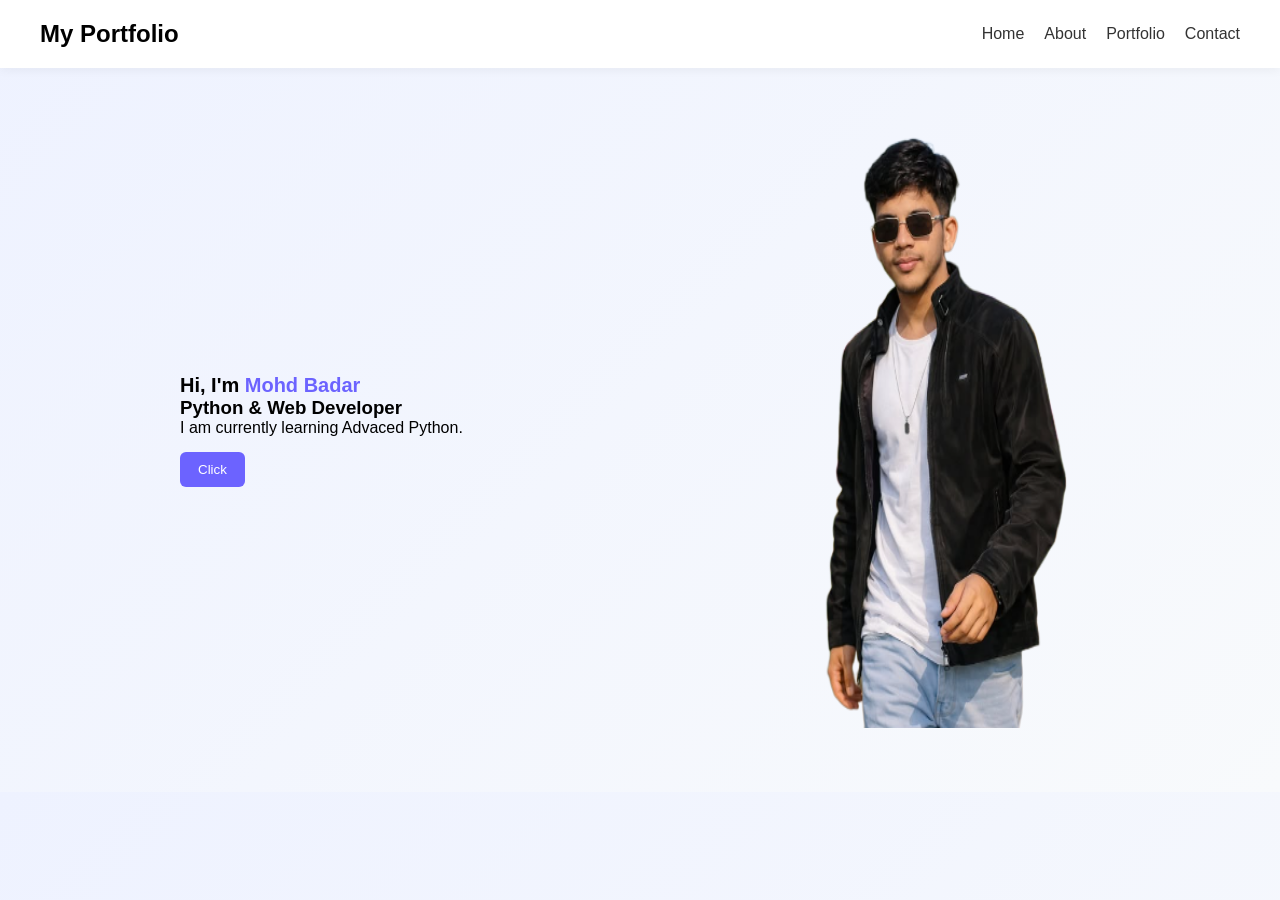
==== index.html @ 5da5a373 "Update index.html" ====
<!DOCTYPE html>
<html lang="en">
<head>
  <meta charset="UTF-8">
  <meta name="viewport" content="width=device-width, initial-scale=1.0">
  <title>My Portfolio</title>

  <style>
    *{
      margin:0;
      padding:0;
      box-sizing:border-box;
      font-family: 'Segoe UI', sans-serif;
    }

    body{
      background:linear-gradient(135deg,#eef2ff,#f8fafc);
    }

    header{
      display:flex;
      justify-content:space-between;
      align-items:center;
      padding:20px 40px;
      background:white;
      position:sticky;
      top:0;
      z-index:1000;
      box-shadow:0 2px 10px rgba(0,0,0,0.05);
    }

    nav{
      display:flex;
      gap:20px;
    }

    nav a{
      text-decoration:none;
      color:#333;
    }

    .menu{
      display:none;
      font-size:26px;
      cursor:pointer;
      margin-left:auto;
    }

    .hero{
      display:flex;
      align-items:center;
      justify-content:space-between;
      padding:60px 40px;
      min-height:80vh;
      max-width:1000px;  
      margin:auto;
      gap:40px;  
    }

    .hero-text h1{
      font-size:20px;
    }

    .hero-text span{
      color:#6c63ff;
    }

    .buttons button{
      padding:10px 18px;
      border:none;
      border-radius:6px;
      cursor:pointer;
      background:#6c63ff;
      color:white;
      margin-top:15px;
    }

    .hero-img img{
      width:100%;
      max-width:300px;
      height:600px;
      border-radius:10px;
      margin-right:10px;
      margin-left: -20px;
    }

    /* POPUP */
    .popup{
      position:fixed;
      top:0;
      left:0;
      width:100%;
      height:100%;
      background:rgba(0,0,0,0.5);
      display:flex;
      justify-content:center;
      align-items:center;
      visibility:hidden;
      opacity:0;
      transition:0.3s;
    }

    .popup.active{
      visibility:visible;
      opacity:1;
    }

    .popup-box{
      background:white;
      padding:30px;
      border-radius:10px;
      text-align:center;
      width:300px;
    }

    .popup-box h2{
      margin-bottom:10px;
    }

    .close-btn{
      margin-top:15px;
      padding:8px 15px;
      border:none;
      background:#6c63ff;
      color:white;
      border-radius:5px;
      cursor:pointer;
    }

    @media (max-width:600px){
      header{flex-direction:row;}

      .menu{display:block;}

      nav{
        position:absolute;
        top:70px;
        left:0;
        width:100%;
        background:white;
        flex-direction:column;
        align-items:center;
        display:none;
      }

      nav.active{display:flex;}
    }
  </style>
</head>

<body>

<header>
  <h2>My Portfolio</h2>
  <div class="menu" onclick="toggleMenu()">☰</div>
  <nav id="nav">
    <a href="#">Home</a>
    <a href="#">About</a>
    <a href="#">Portfolio</a>
    <a href="#">Contact</a>
  </nav>
</header>

<section class="hero">
  <div class="hero-text">
    <h1>Hi, I'm <span>Mohd Badar</span></h1>
    <h3>Python & Web Developer</h3>
    <p>I am currently learning Advaced Python.</p>

    <div class="buttons">
      <button onclick="openPopup()">Click </button>
    </div>
  </div>

  <div class="hero-img">
    <img src="image.png">
  </div>
</section>

<!-- POPUP -->
<div class="popup" id="popup">
  <div class="popup-box">
    <h2>Thank You ❤️</h2>
    <p>Thanks for visiting my portfolio!</p>
    <button class="close-btn" onclick="closePopup()">Close</button>
  </div>
</div>

<script>
  function toggleMenu(){
    document.getElementById("nav").classList.toggle("active");
  }

  function openPopup(){
    document.getElementById("popup").classList.add("active");
  }

  function closePopup(){
    document.getElementById("popup").classList.remove("active");
  }
  
</script>

</body>
</html>
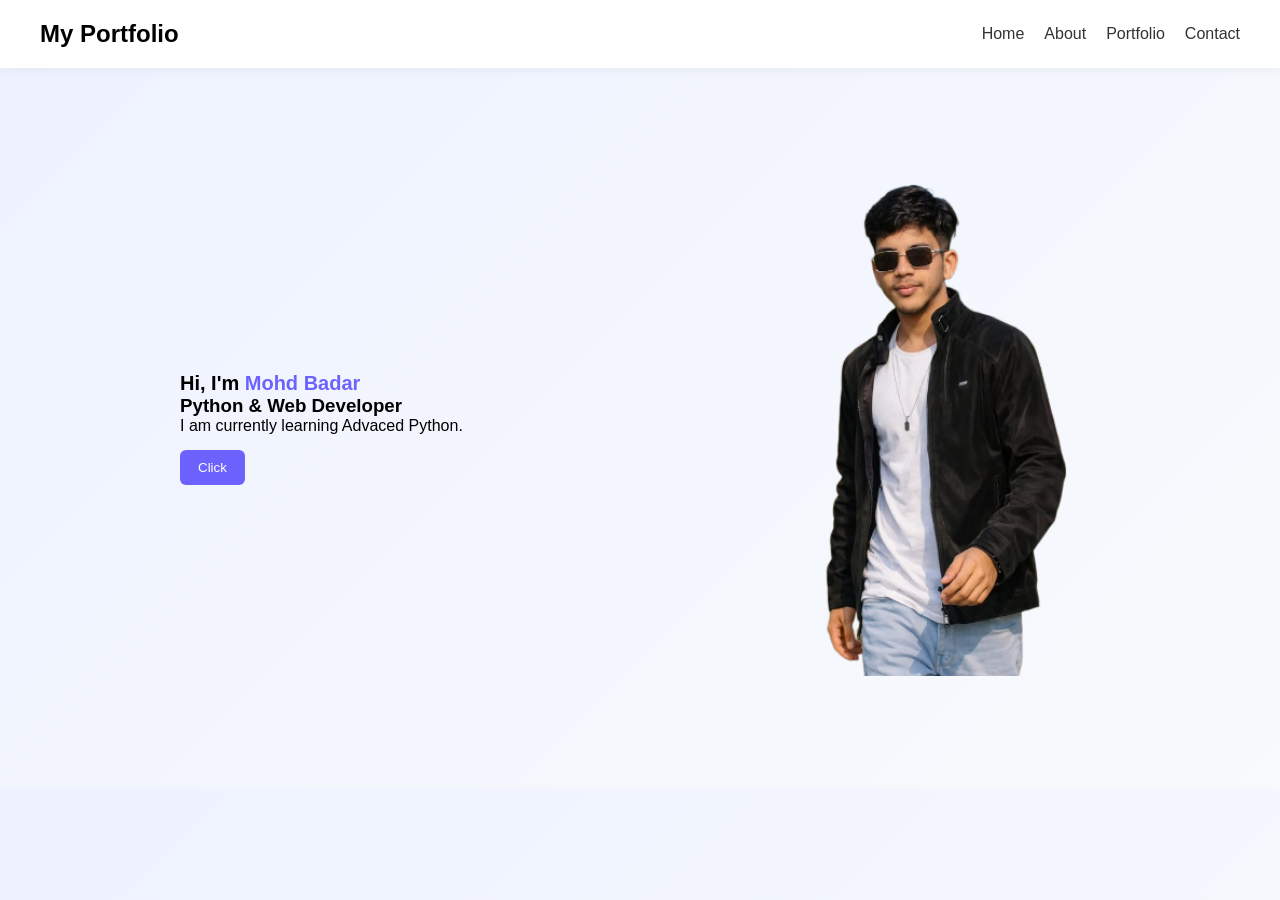
==== commit 68de5821: "Update index.html" ====
--- a/index.html
+++ b/index.html
@@ -78,7 +78,7 @@
     .hero-img img{
       width:100%;
       max-width:300px;
-      height:600px;
+      height:500px;
       border-radius:10px;
       margin-right:10px;
       margin-left: -20px;
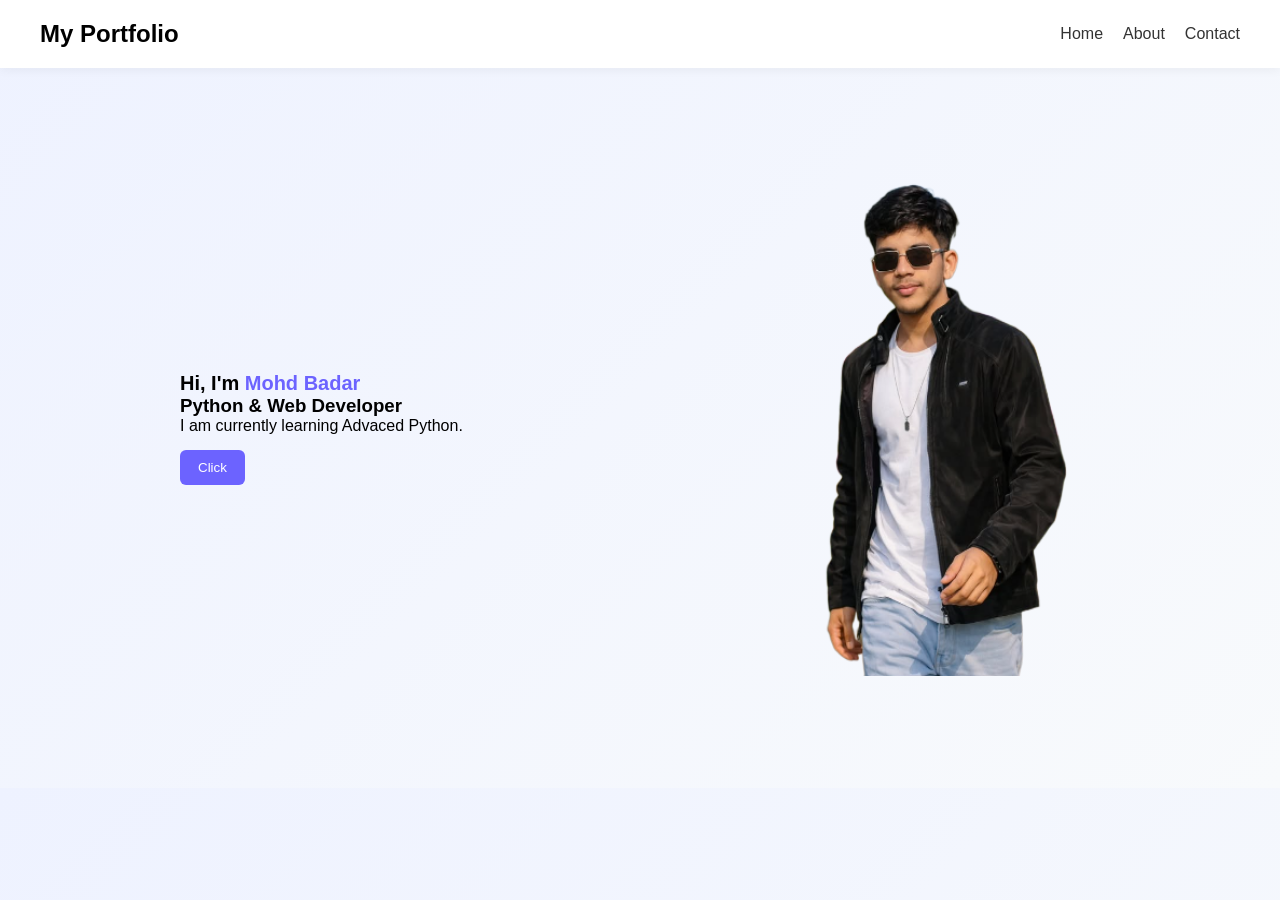
==== commit 9af7a1ac: "Update index.html" ====
--- a/index.html
+++ b/index.html
@@ -154,10 +154,9 @@
   <h2>My Portfolio</h2>
   <div class="menu" onclick="toggleMenu()">☰</div>
   <nav id="nav">
-    <a href="#">Home</a>
-    <a href="#">About</a>
-    <a href="#">Portfolio</a>
-    <a href="#">Contact</a>
+    <a href="index.html">Home</a>
+    <a href="about.html">About</a>
+    <a href="contact.html">Contact</a>
   </nav>
 </header>
 
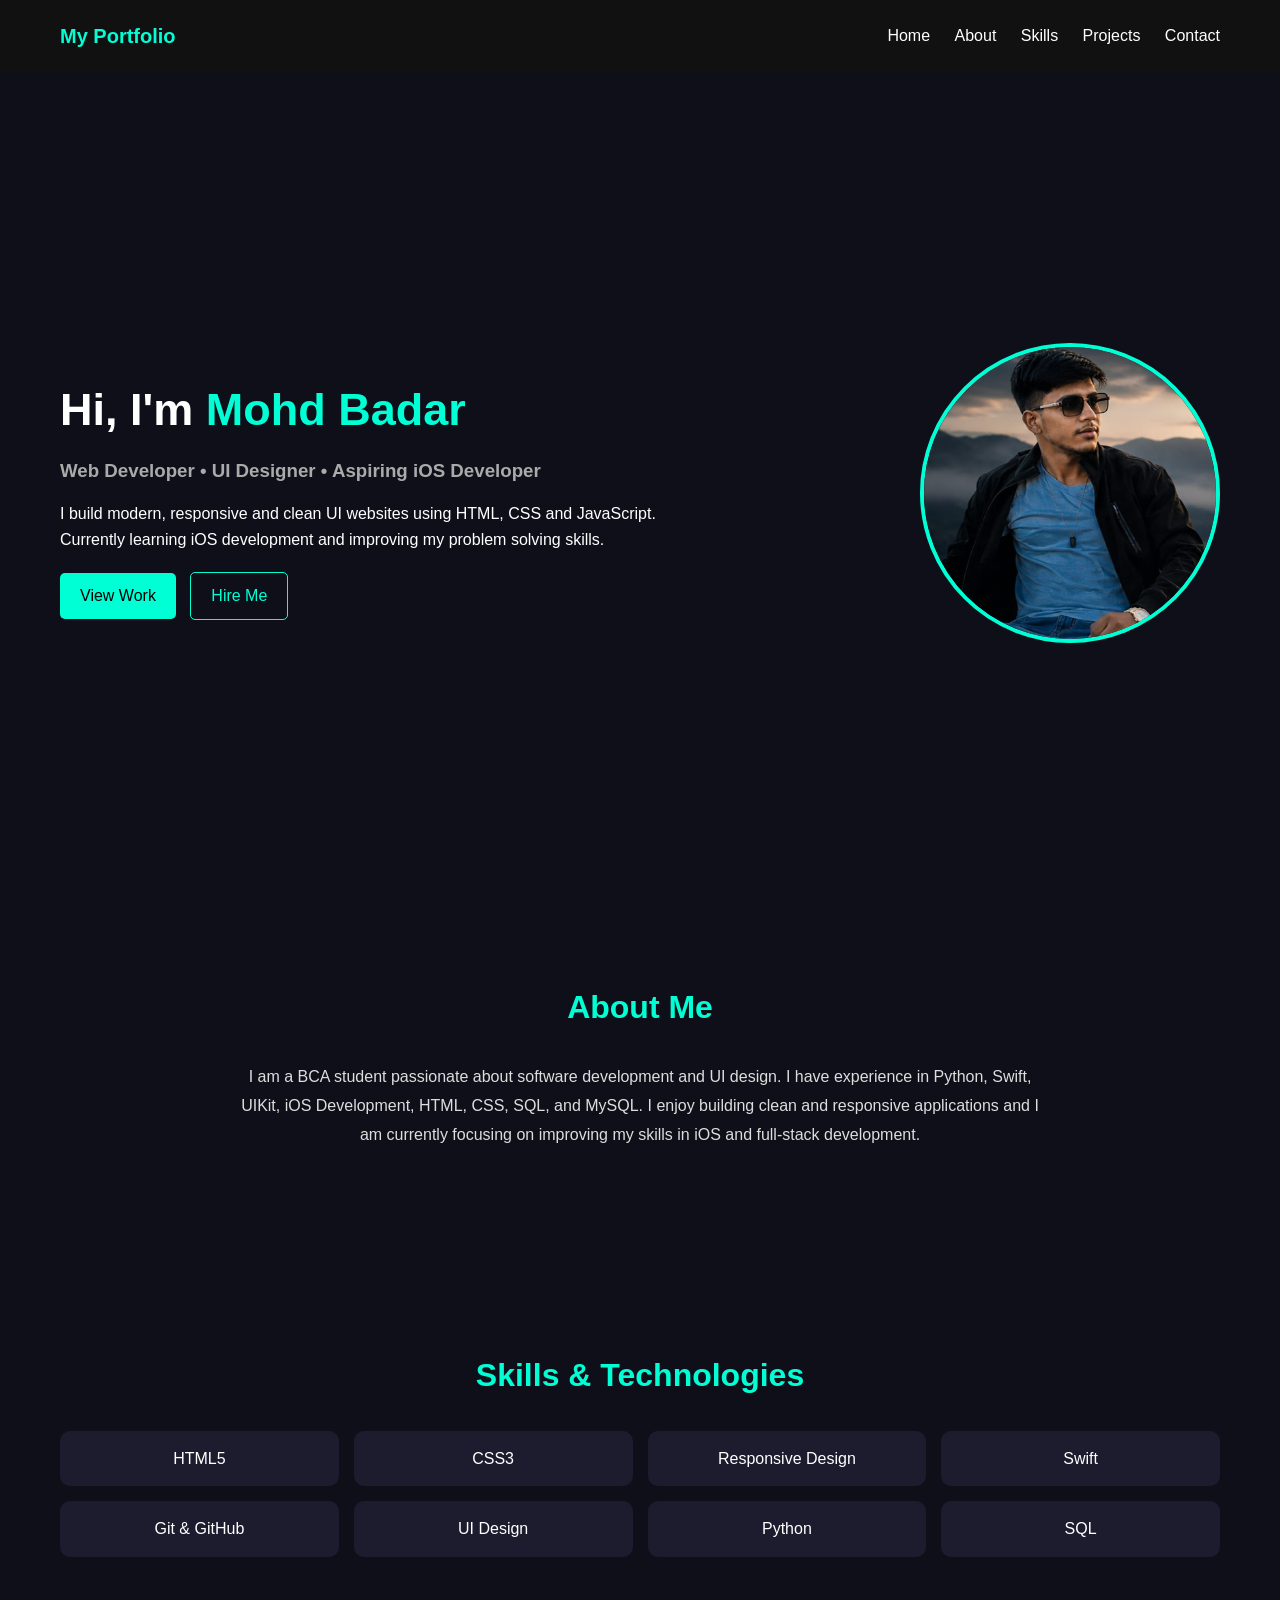
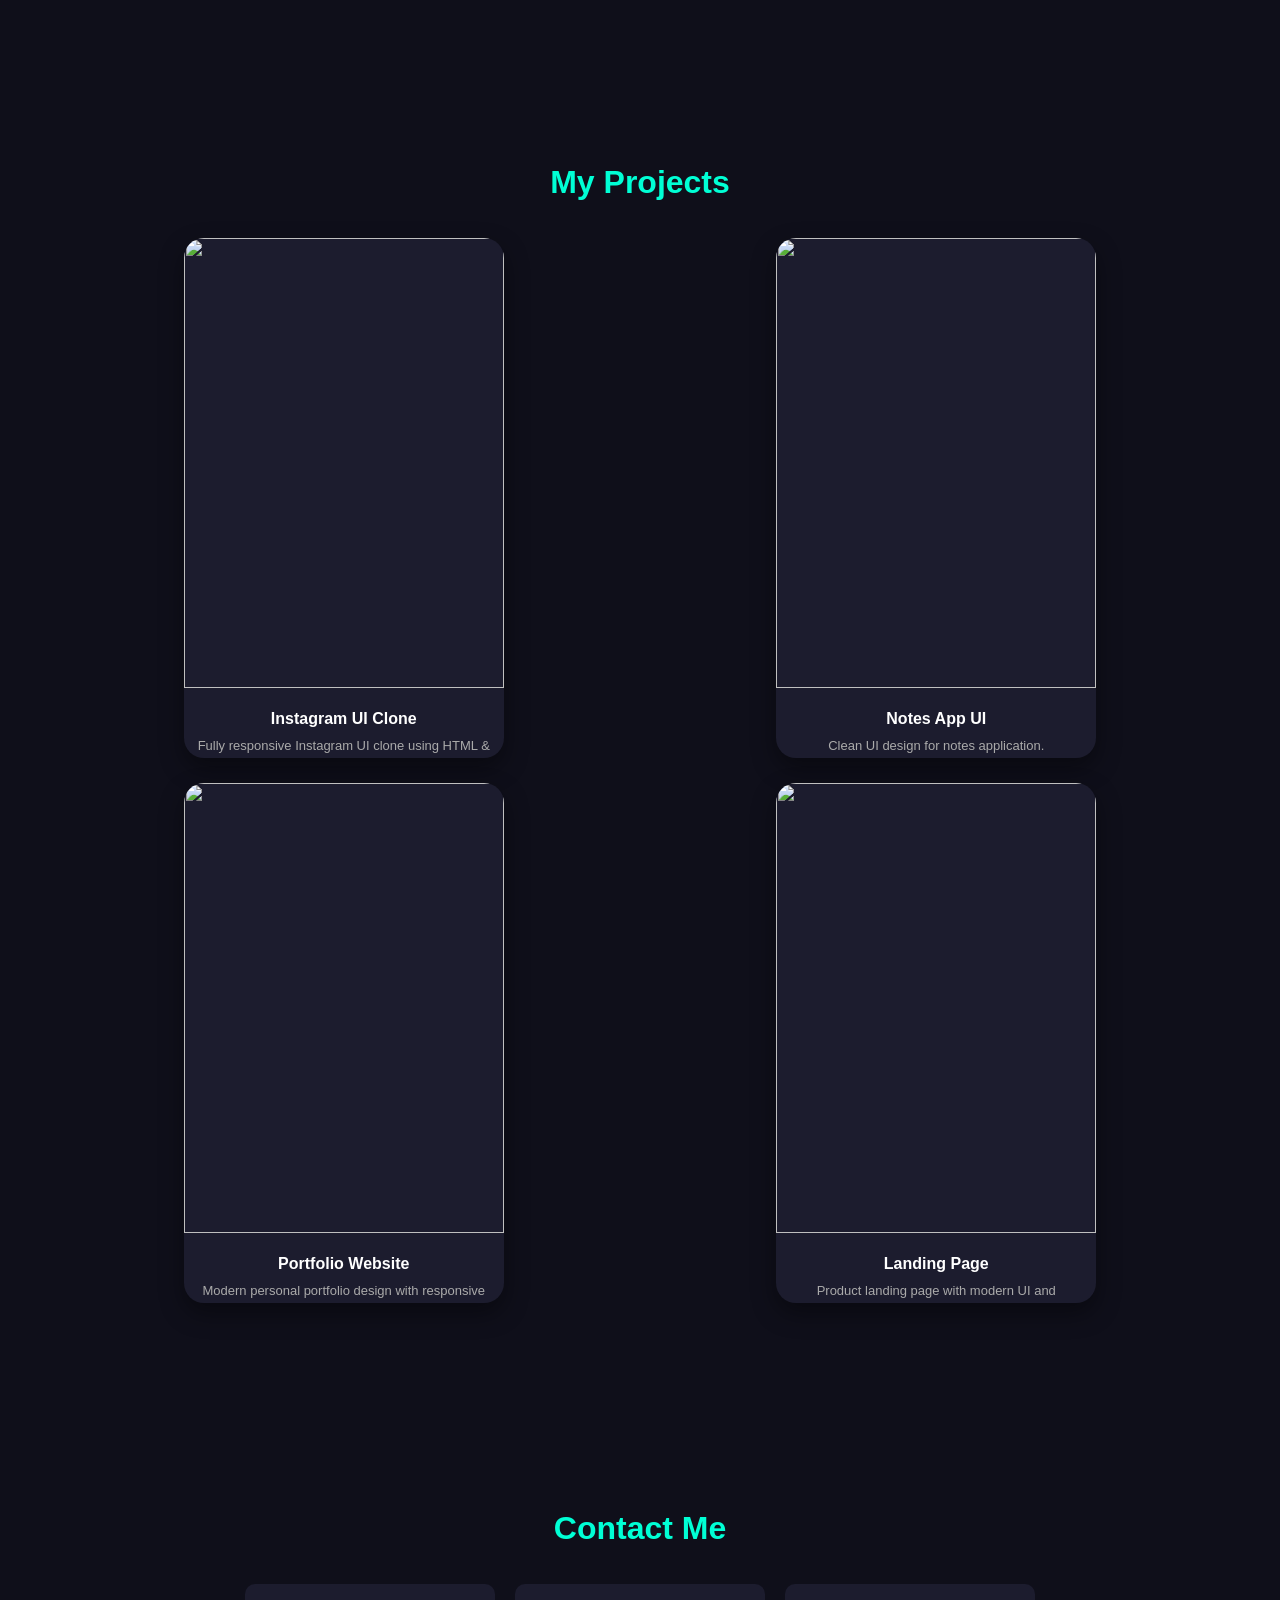
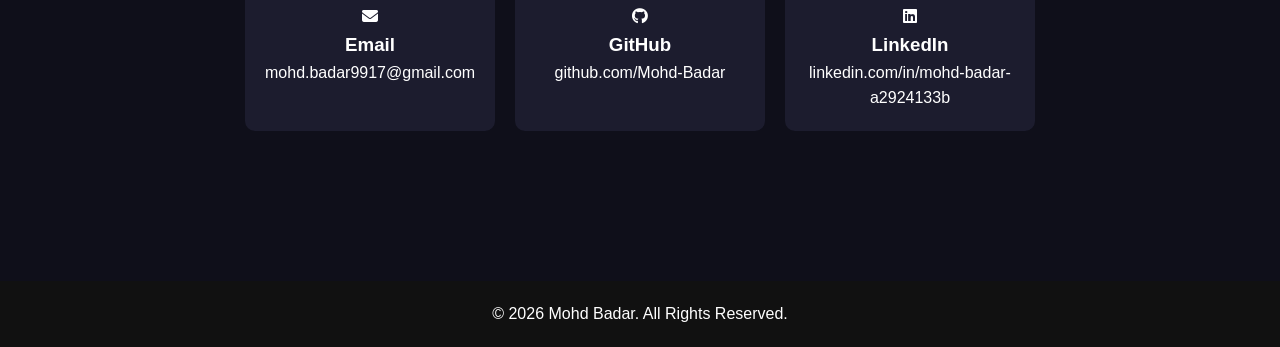
==== commit 236a50ea: "first commit" ====
--- a/index.html
+++ b/index.html
@@ -1,204 +1,151 @@
-<!DOCTYPE html>
-<html lang="en">
-<head>
-  <meta charset="UTF-8">
-  <meta name="viewport" content="width=device-width, initial-scale=1.0">
-  <title>My Portfolio</title>
-
-  <style>
-    *{
-      margin:0;
-      padding:0;
-      box-sizing:border-box;
-      font-family: 'Segoe UI', sans-serif;
-    }
-
-    body{
-      background:linear-gradient(135deg,#eef2ff,#f8fafc);
-    }
-
-    header{
-      display:flex;
-      justify-content:space-between;
-      align-items:center;
-      padding:20px 40px;
-      background:white;
-      position:sticky;
-      top:0;
-      z-index:1000;
-      box-shadow:0 2px 10px rgba(0,0,0,0.05);
-    }
-
-    nav{
-      display:flex;
-      gap:20px;
-    }
-
-    nav a{
-      text-decoration:none;
-      color:#333;
-    }
-
-    .menu{
-      display:none;
-      font-size:26px;
-      cursor:pointer;
-      margin-left:auto;
-    }
-
-    .hero{
-      display:flex;
-      align-items:center;
-      justify-content:space-between;
-      padding:60px 40px;
-      min-height:80vh;
-      max-width:1000px;  
-      margin:auto;
-      gap:40px;  
-    }
-
-    .hero-text h1{
-      font-size:20px;
-    }
-
-    .hero-text span{
-      color:#6c63ff;
-    }
-
-    .buttons button{
-      padding:10px 18px;
-      border:none;
-      border-radius:6px;
-      cursor:pointer;
-      background:#6c63ff;
-      color:white;
-      margin-top:15px;
-    }
-
-    .hero-img img{
-      width:100%;
-      max-width:300px;
-      height:500px;
-      border-radius:10px;
-      margin-right:10px;
-      margin-left: -20px;
-    }
-
-    /* POPUP */
-    .popup{
-      position:fixed;
-      top:0;
-      left:0;
-      width:100%;
-      height:100%;
-      background:rgba(0,0,0,0.5);
-      display:flex;
-      justify-content:center;
-      align-items:center;
-      visibility:hidden;
-      opacity:0;
-      transition:0.3s;
-    }
-
-    .popup.active{
-      visibility:visible;
-      opacity:1;
-    }
-
-    .popup-box{
-      background:white;
-      padding:30px;
-      border-radius:10px;
-      text-align:center;
-      width:300px;
-    }
-
-    .popup-box h2{
-      margin-bottom:10px;
-    }
-
-    .close-btn{
-      margin-top:15px;
-      padding:8px 15px;
-      border:none;
-      background:#6c63ff;
-      color:white;
-      border-radius:5px;
-      cursor:pointer;
-    }
-
-    @media (max-width:600px){
-      header{flex-direction:row;}
-
-      .menu{display:block;}
-
-      nav{
-        position:absolute;
-        top:70px;
-        left:0;
-        width:100%;
-        background:white;
-        flex-direction:column;
-        align-items:center;
-        display:none;
-      }
-
-      nav.active{display:flex;}
-    }
-  </style>
-</head>
-
-<body>
-
-<header>
-  <h2>My Portfolio</h2>
-  <div class="menu" onclick="toggleMenu()">☰</div>
-  <nav id="nav">
-    <a href="index.html">Home</a>
-    <a href="about.html">About</a>
-    <a href="contact.html">Contact</a>
-  </nav>
-</header>
-
-<section class="hero">
-  <div class="hero-text">
-    <h1>Hi, I'm <span>Mohd Badar</span></h1>
-    <h3>Python & Web Developer</h3>
-    <p>I am currently learning Advaced Python.</p>
-
-    <div class="buttons">
-      <button onclick="openPopup()">Click </button>
-    </div>
-  </div>
-
-  <div class="hero-img">
-    <img src="image.png">
-  </div>
-</section>
-
-<!-- POPUP -->
-<div class="popup" id="popup">
-  <div class="popup-box">
-    <h2>Thank You ❤️</h2>
-    <p>Thanks for visiting my portfolio!</p>
-    <button class="close-btn" onclick="closePopup()">Close</button>
-  </div>
-</div>
-
-<script>
-  function toggleMenu(){
-    document.getElementById("nav").classList.toggle("active");
-  }
-
-  function openPopup(){
-    document.getElementById("popup").classList.add("active");
-  }
-
-  function closePopup(){
-    document.getElementById("popup").classList.remove("active");
-  }
-  
-</script>
-
-</body>
-</html>
+<!DOCTYPE html>
+<html lang="en">
+<head>
+<meta charset="UTF-8">
+<meta name="viewport" content="width=device-width, initial-scale=1.0">
+<title>Mohd Badar | Portfolio</title>
+<link rel="stylesheet" href="style.css">
+
+<!-- Icons -->
+<link rel="stylesheet" href="https://cdnjs.cloudflare.com/ajax/libs/font-awesome/6.5.0/css/all.min.css">
+
+</head>
+<body>
+
+<!-- ================= NAVBAR ================= -->
+<header>
+    <div class="logo">My Portfolio</div>
+
+    <nav id="nav">
+        <a href="#home">Home</a>
+        <a href="#about">About</a>
+        <a href="#skills">Skills</a>
+        <a href="#projects">Projects</a>
+        <a href="#contact">Contact</a>
+    </nav>
+
+    <div class="menu" onclick="toggleMenu()">☰</div>
+</header>
+
+<!-- ================= HERO ================= -->
+<section id="home" class="hero">
+    <div class="hero-left">
+
+        <h1>Hi, I'm <span>Mohd Badar</span></h1>
+        <h3>Web Developer • UI Designer • Aspiring iOS Developer</h3>
+
+        <p>
+            I build modern, responsive and clean UI websites using HTML, CSS and JavaScript.
+            Currently learning iOS development and improving my problem solving skills.
+        </p>
+
+        <div class="hero-buttons">
+            <a href="#projects" class="btn">View Work</a>
+            <a href="#contact" class="btn outline">Hire Me</a>
+        </div>
+
+    </div>
+
+    <div class="hero-right">
+        <img src="profile.jpg" alt="Profile">
+    </div>
+</section>
+
+<!-- ================= ABOUT ================= -->
+<section id="about" class="section">
+    <h2>About Me</h2>
+
+    <div class="about-box">
+        <p>
+           I am a BCA student passionate about software development and UI design.
+           I have experience in Python, Swift, UIKit, iOS Development, HTML, CSS, SQL, and MySQL.
+           I enjoy building clean and responsive applications and
+           I am currently focusing on improving my skills in iOS and full-stack development.
+        </p>
+    </div>
+</section>
+
+<!-- ================= SKILLS ================= -->
+<section id="skills" class="section">
+    <h2>Skills & Technologies</h2>
+
+    <div class="skills-grid">
+        <div class="skill-card">HTML5</div>
+        <div class="skill-card">CSS3</div>
+        <div class="skill-card">Responsive Design</div>
+        <div class="skill-card">Swift</div>
+        <div class="skill-card">Git & GitHub</div>
+        <div class="skill-card">UI Design</div>
+        <div class="skill-card">Python</div>
+        <div class="skill-card">SQL</div>
+    </div>
+</section>
+
+<!-- ================= PROJECTS ================= -->
+<section id="projects" class="section">
+    <h2>My Projects</h2>
+
+    <div class="project-grid">
+
+        <div class="project-card">
+            <img src="images/project1.png">
+            <h3>Instagram UI Clone</h3>
+            <p>Fully responsive Instagram UI clone using HTML & CSS.</p>
+        </div>
+
+        <div class="project-card">
+            <img src="images/project2.png">
+            <h3>Notes App UI</h3>
+            <p>Clean UI design for notes application.</p>
+        </div>
+
+        <div class="project-card">
+            <img src="images/project3.png">
+            <h3>Portfolio Website</h3>
+            <p>Modern personal portfolio design with responsive layout.</p>
+        </div>
+
+        <div class="project-card">
+            <img src="images/project4.png">
+            <h3>Landing Page</h3>
+            <p>Product landing page with modern UI and animations.</p>
+        </div>
+
+    </div>
+</section>
+
+<!-- ================= CONTACT ================= -->
+<section id="contact" class="section">
+    <h2>Contact Me</h2>
+
+    <div class="contact-container">
+
+<a class="contact-box" href="mailto:mohd.badar9917@gmail.com">
+    <i class="fas fa-envelope"></i>
+    <h3>Email</h3>
+    <p>mohd.badar9917@gmail.com</p>
+</a>
+
+<a class="contact-box" href="https://github.com/Mohd-Badar" target="_blank">
+    <i class="fab fa-github"></i>
+    <h3>GitHub</h3>
+    <p>github.com/Mohd-Badar</p>
+</a>
+
+<a class="contact-box" href="https://linkedin.com/in/Mohd.Badar" target="_blank">
+    <i class="fab fa-linkedin"></i>
+    <h3>LinkedIn</h3>
+    <p>linkedin.com/in/mohd-badar-a2924133b</p>
+</a>
+
+    </div>
+</section>
+
+<!-- ================= FOOTER ================= -->
+<footer>
+    <p>© 2026 Mohd Badar. All Rights Reserved.</p>
+</footer>
+
+<script src="script.js"></script>
+</body>
+</html>
--- a/style.css
+++ b/style.css
@@ -0,0 +1,284 @@
+*{
+    margin:0;
+    padding:0;
+    box-sizing:border-box;
+    font-family:'Segoe UI', sans-serif;
+}
+
+body{
+    background:#0f0f1a;
+    color:white;
+    scroll-behavior:smooth;
+    line-height:1.6;
+}
+
+/* ===== NAVBAR ===== */
+header{
+    display:flex;
+    justify-content:space-between;
+    align-items:center;
+    padding:20px 60px;
+    background:#111;
+    position:sticky;
+    top:0;
+    z-index:999;
+}
+
+.logo{
+    color:#00ffd5;
+    font-weight:bold;
+    font-size:20px;
+}
+
+nav a{
+    color:white;
+    margin-left:20px;
+    text-decoration:none;
+    transition:0.3s;
+}
+
+nav a:hover{
+    color:#00ffd5;
+}
+
+.menu{
+    display:none;
+    font-size:26px;
+    cursor:pointer;
+}
+
+/* ===== HERO ===== */
+.hero{
+    display:flex;
+    justify-content:space-between;
+    align-items:center;
+    padding:120px 60px 80px;
+    min-height:90vh;
+    gap:40px;
+}
+
+.hero-left{
+    max-width:600px;
+}
+
+.hero h1{
+    font-size:45px;
+}
+
+.hero h1 span{
+    color:#00ffd5;
+}
+
+.hero h3{
+    margin:10px 0;
+    color:#aaa;
+}
+
+.hero p{
+    margin:15px 0;
+}
+
+/* buttons */
+.hero-buttons{
+    margin-top:20px;
+}
+
+.btn{
+    padding:10px 20px;
+    background:#00ffd5;
+    color:black;
+    text-decoration:none;
+    margin-right:10px;
+    border-radius:5px;
+    display:inline-block;
+}
+
+.btn.outline{
+    background:transparent;
+    border:1px solid #00ffd5;
+    color:#00ffd5;
+}
+
+/* profile image */
+.hero-right img{
+    width:300px;
+    height:300px;
+    border-radius:50%;
+    object-fit:cover;
+    border:4px solid #00ffd5;
+}
+
+/* ===== SOCIALS ===== */
+.socials{
+    margin-top:20px;
+    display:flex;
+    gap:15px;
+}
+
+.socials a{
+    color:white;
+    font-size:20px;
+    transition:0.3s;
+}
+
+.socials a:hover{
+    color:#00ffd5;
+}
+
+/* ===== SECTIONS ===== */
+.section{
+    padding:100px 60px;
+    text-align:center;
+    scroll-margin-top:100px;
+}
+
+.section h2{
+    font-size:32px;
+    margin-bottom:30px;
+    color:#00ffd5;
+}
+
+/* ===== ABOUT ===== */
+.about-box{
+    max-width:800px;
+    margin:auto;
+    line-height:1.8;
+    font-size:16px;
+    color:#ddd;
+}
+
+/* ===== SKILLS ===== */
+.skills-grid{
+    display:grid;
+    grid-template-columns:repeat(4,1fr);
+    gap:15px;
+}
+
+.skill-card{
+    background:#1c1c2e;
+    padding:15px;
+    border-radius:10px;
+    transition:0.3s;
+}
+
+.skill-card:hover{
+    transform:scale(1.05);
+}
+
+/* ===== PROJECTS ===== */
+
+.project-grid{
+    display:grid;
+    grid-template-columns:repeat(2, 1fr);
+    gap:25px;
+    justify-items:center;
+}
+
+/* iPhone style card */
+.project-card{
+    width:100%;
+    height: 520px;
+    max-width:320px;
+    background:#1c1c2e;
+    border-radius:20px;
+    overflow:hidden;
+    box-shadow:0 10px 25px rgba(0,0,0,0.4);
+    transition:0.3s;
+}
+
+.project-card:hover{
+    transform:translateY(-6px);
+}
+
+/* 9:16 image */
+.project-card img{
+    width:100%;
+    height:50vh; 
+    aspect-ratio:9/16;
+    object-fit:cover;
+}
+
+/* text */
+.project-card h3{
+    padding:10px 12px 0;
+    font-size:16px;
+}
+
+.project-card p{
+    padding:5px 12px 15px;
+    font-size:13px;
+    color:#aaa;
+}
+
+/* ===== CONTACT ===== */
+.contact-container{
+    display:flex;
+    justify-content:center;
+    gap:20px;
+    flex-wrap:wrap;
+}
+
+.contact-box{
+    background:#1c1c2e;
+    padding:20px;
+    width:250px;
+    border-radius:10px;
+    text-decoration:none;
+    color:white; 
+}
+
+/* ===== FOOTER ===== */
+footer{
+    text-align:center;
+    padding:20px;
+    background:#111;
+    margin-top:50px;
+}
+
+/* ===== RESPONSIVE ===== */
+@media (max-width: 900px){
+
+    header{
+        padding:20px 30px;
+    }
+
+    .hero{
+        flex-direction:column;
+        text-align:center;
+        padding:100px 20px 60px;
+    }
+
+    .hero-right img{
+        width:220px;
+        height:220px;
+    }
+
+    .skills-grid{
+        grid-template-columns:repeat(2,1fr);
+    }
+
+    /* mobile = 1 column */
+    .project-grid{
+        grid-template-columns:1fr;
+    }
+
+    nav{
+        display:none;
+        position:absolute;
+        top:70px;
+        right:0;
+        background:#111;
+        flex-direction:column;
+        width:200px;
+        padding:20px;
+    }
+
+    nav a{
+        display:block;
+        margin:10px 0;
+    }
+
+    .menu{
+        display:block;
+    }
+}
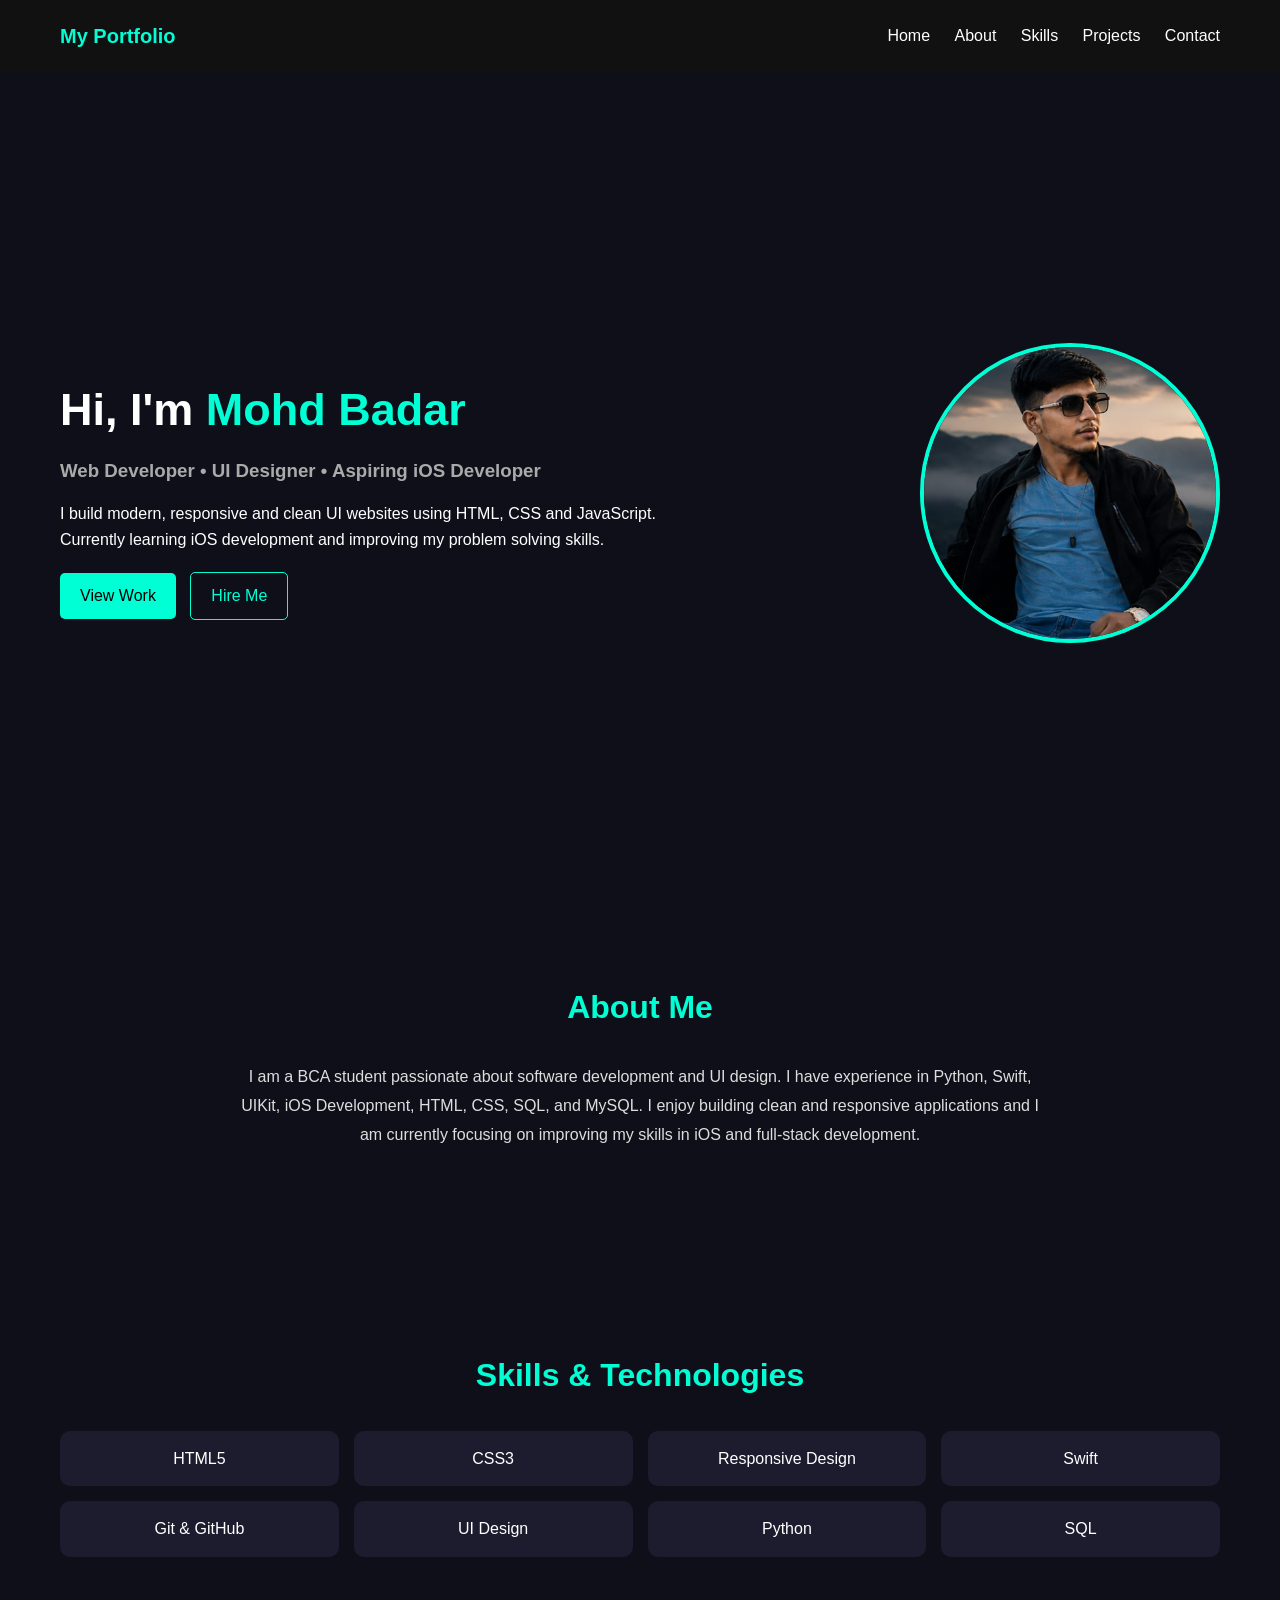
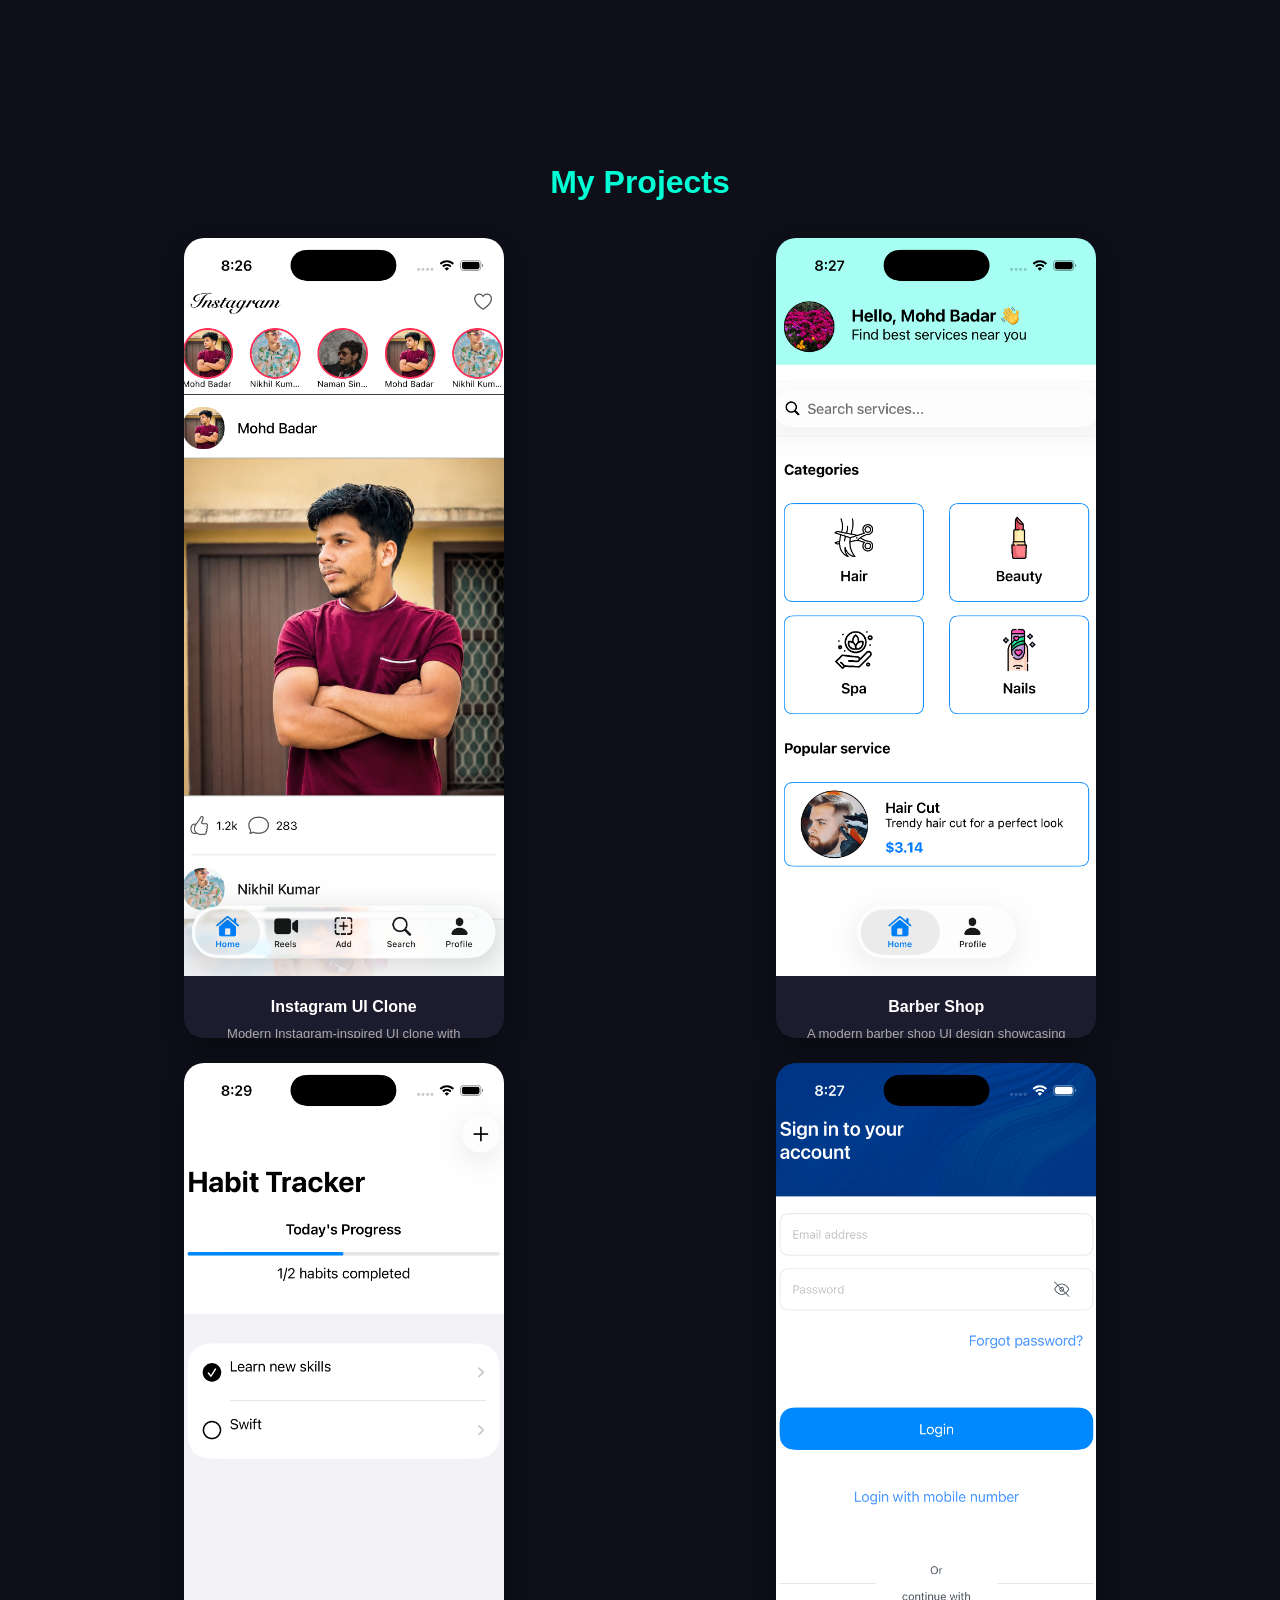
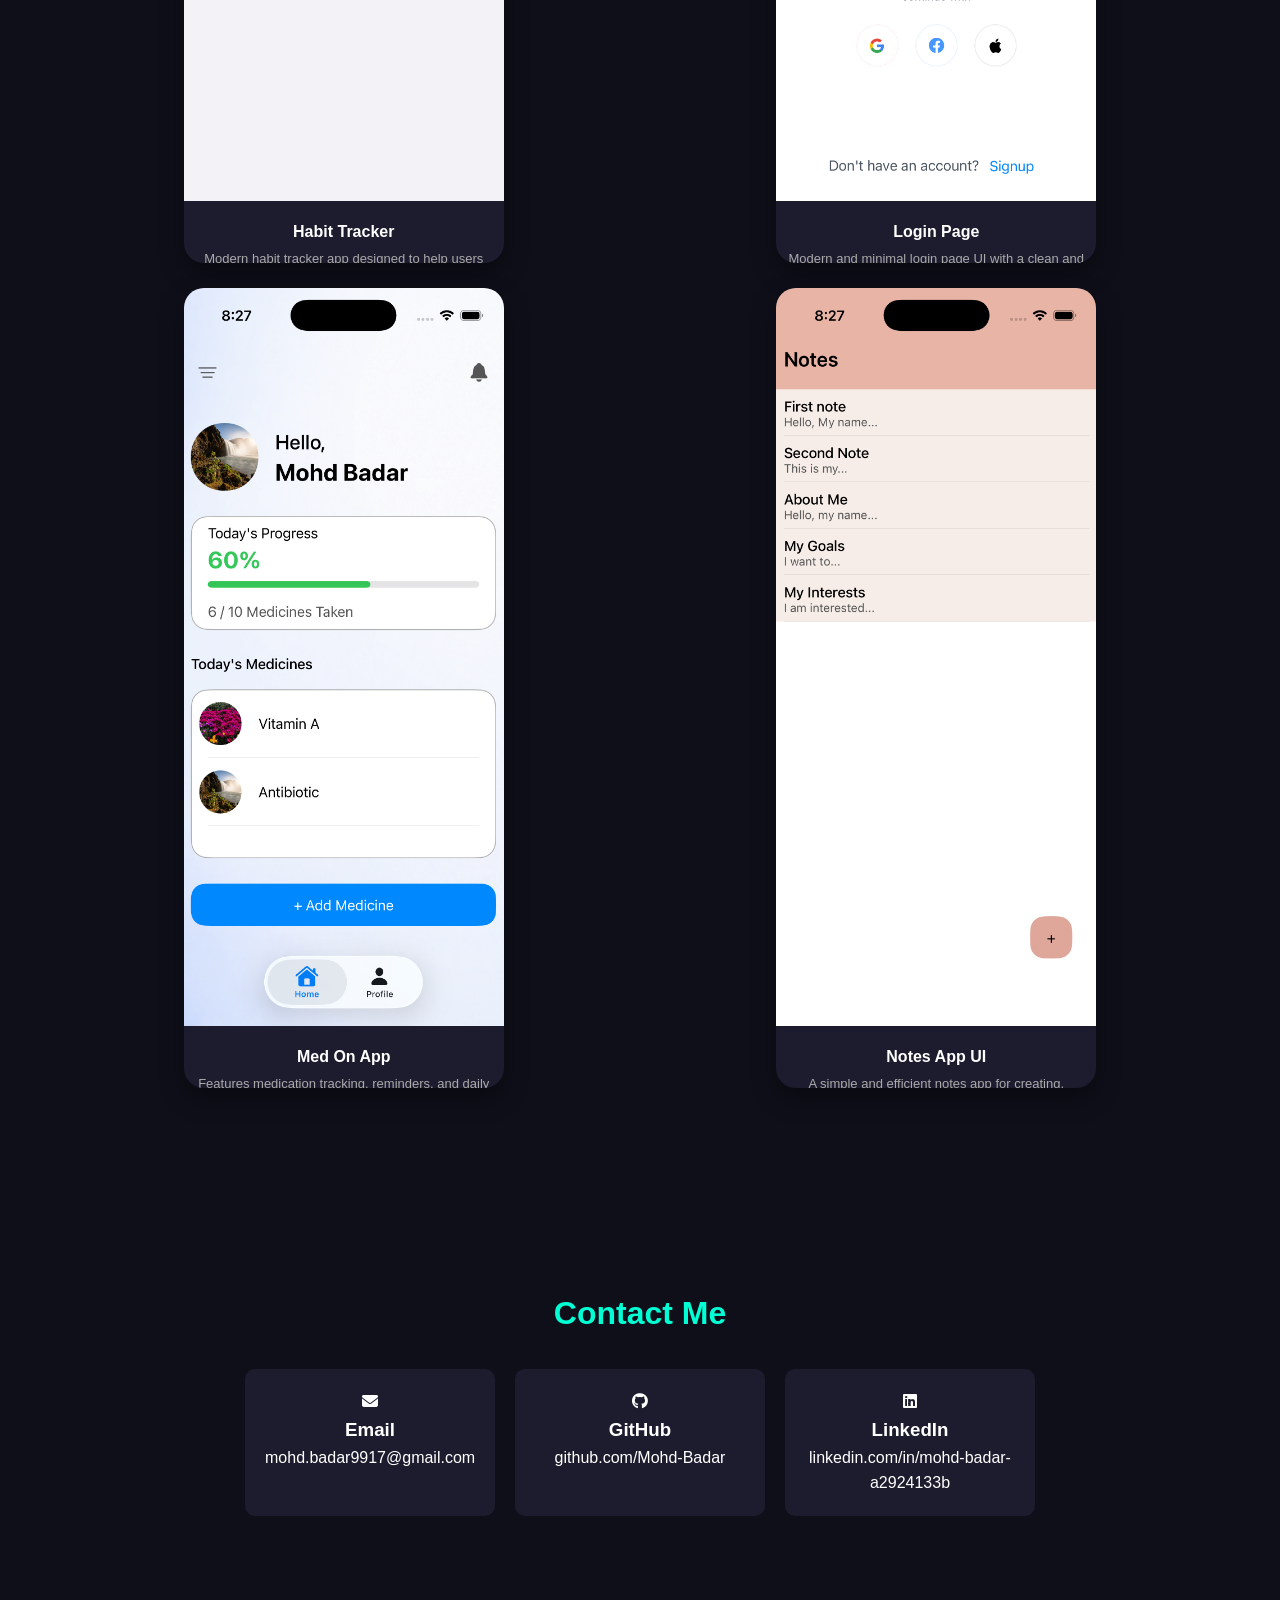
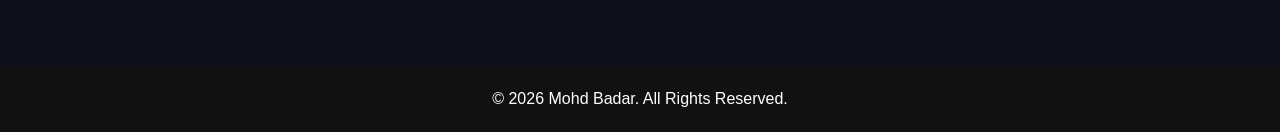
==== commit eb96c1f0: "update" ====
--- a/index.html
+++ b/index.html
@@ -88,27 +88,39 @@
     <div class="project-grid">
 
         <div class="project-card">
-            <img src="images/project1.png">
+            <img src="instaClone.png">
             <h3>Instagram UI Clone</h3>
-            <p>Fully responsive Instagram UI clone using HTML & CSS.</p>
+            <p>Modern Instagram-inspired UI clone with responsive design and clean layout.</p>
         </div>
 
         <div class="project-card">
-            <img src="images/project2.png">
-            <h3>Notes App UI</h3>
-            <p>Clean UI design for notes application.</p>
+            <img src="barberShop.png">
+            <h3>Barber Shop</h3>
+            <p>A modern barber shop UI design showcasing services like haircuts, spa, and grooming.</p>
         </div>
 
         <div class="project-card">
-            <img src="images/project3.png">
-            <h3>Portfolio Website</h3>
-            <p>Modern personal portfolio design with responsive layout.</p>
+            <img src="habitTracker.png">
+            <h3>Habit Tracker</h3>
+            <p>Modern habit tracker app designed to help users build positive routines.</p>
         </div>
 
         <div class="project-card">
-            <img src="images/project4.png">
-            <h3>Landing Page</h3>
-            <p>Product landing page with modern UI and animations.</p>
+            <img src="loginPage.png">
+            <h3>Login Page</h3>
+            <p>Modern and minimal login page UI with a clean and elegant design.</p>
+        </div>
+
+         <div class="project-card">
+            <img src="medOnApp.png">
+            <h3>Med On App</h3>
+            <p>Features medication tracking, reminders, and daily health monitoring.</p>
+        </div>
+
+         <div class="project-card">
+            <img src="notesApp.png">
+            <h3>Notes App UI</h3>
+            <p>A simple and efficient notes app for creating, editing, and managing notes.</p>
         </div>
 
     </div>
--- a/style.css
+++ b/style.css
@@ -177,7 +177,7 @@
 /* iPhone style card */
 .project-card{
     width:100%;
-    height: 520px;
+    height: 800px;
     max-width:320px;
     background:#1c1c2e;
     border-radius:20px;
@@ -193,7 +193,7 @@
 /* 9:16 image */
 .project-card img{
     width:100%;
-    height:50vh; 
+    height:82vh; 
     aspect-ratio:9/16;
     object-fit:cover;
 }
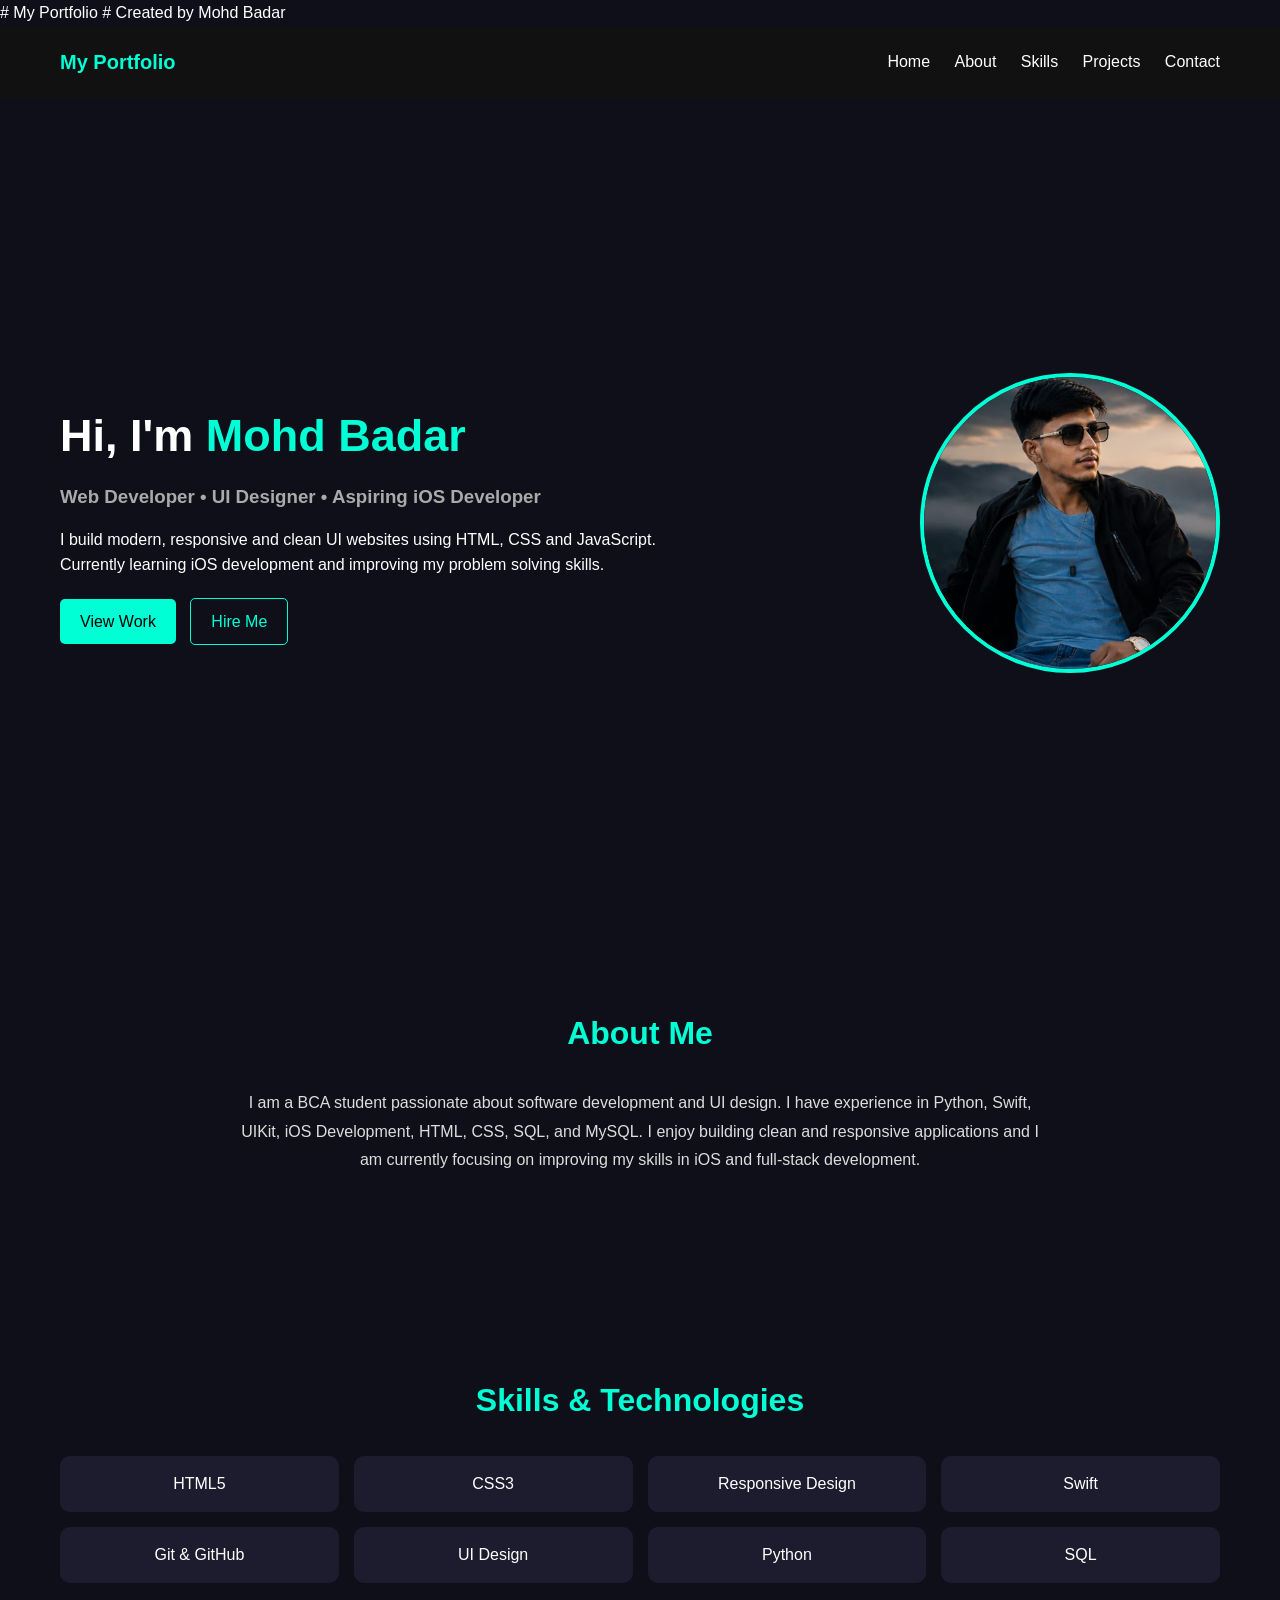
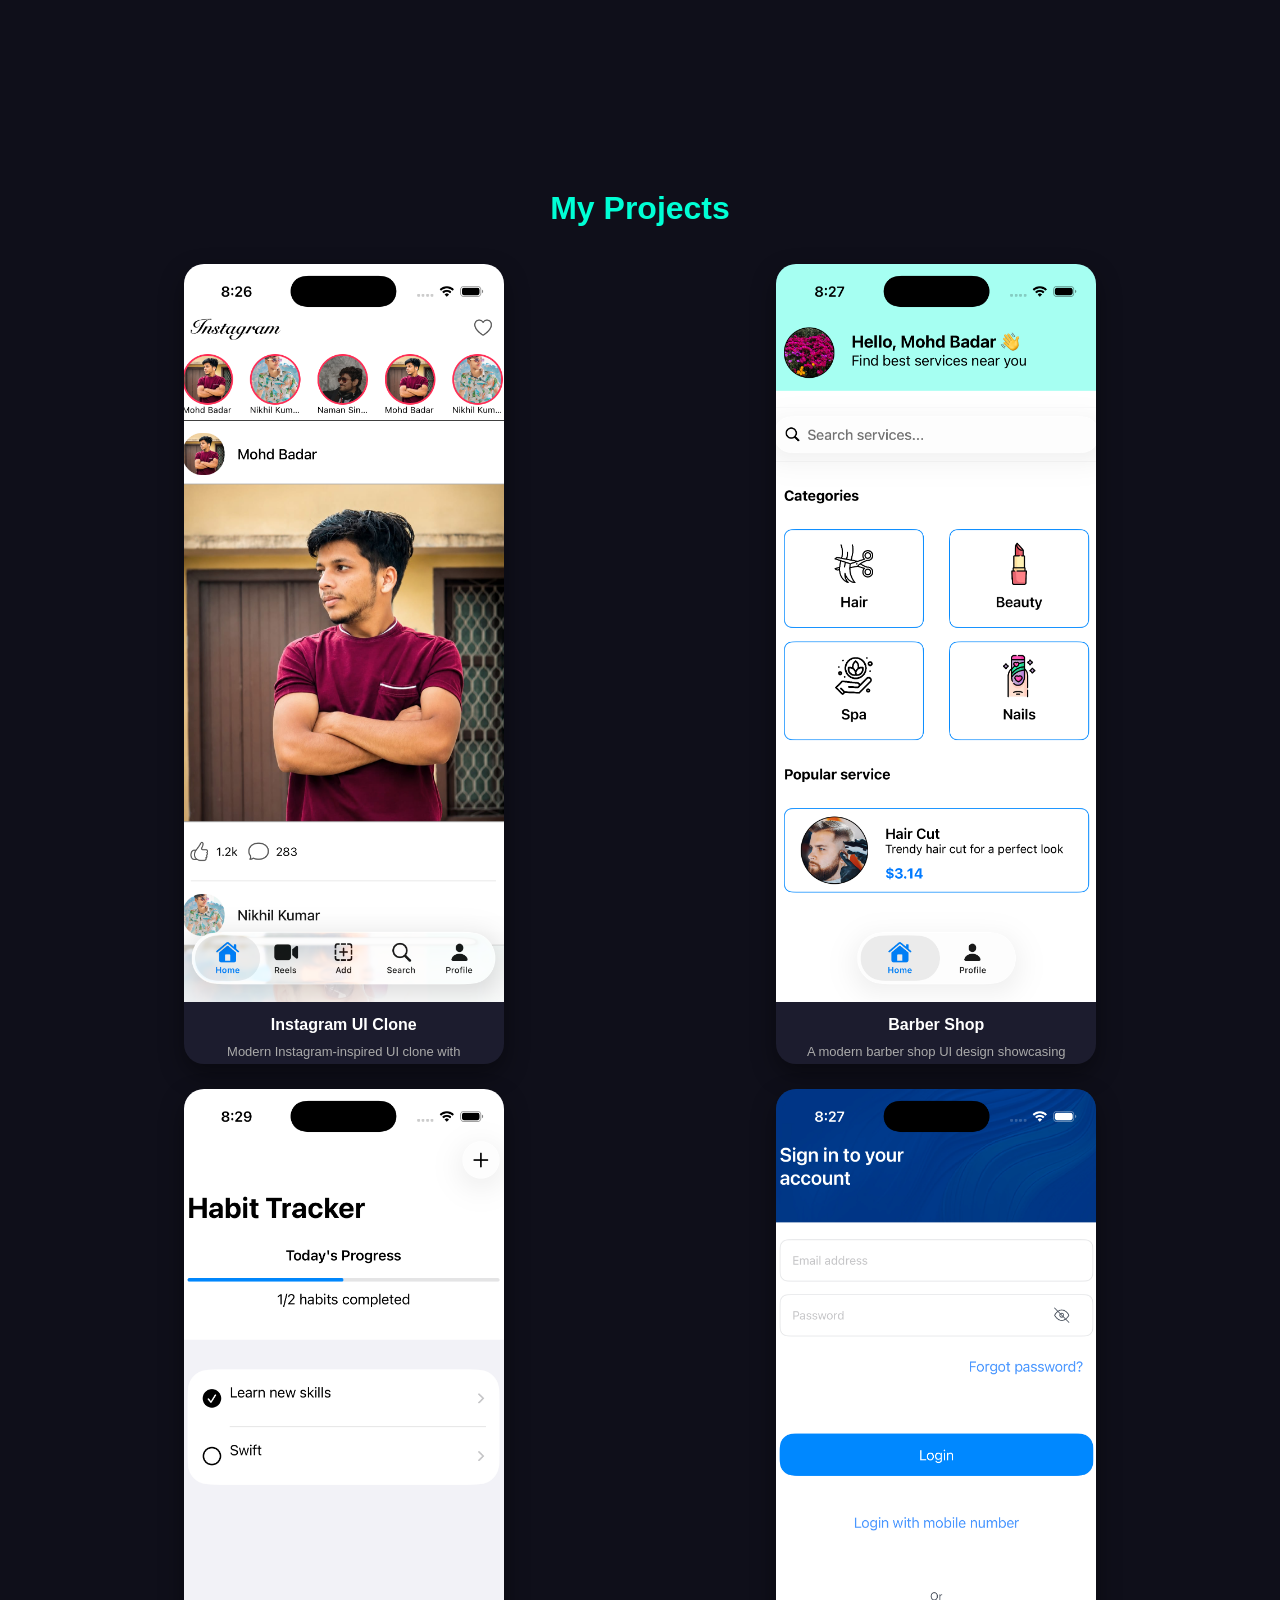
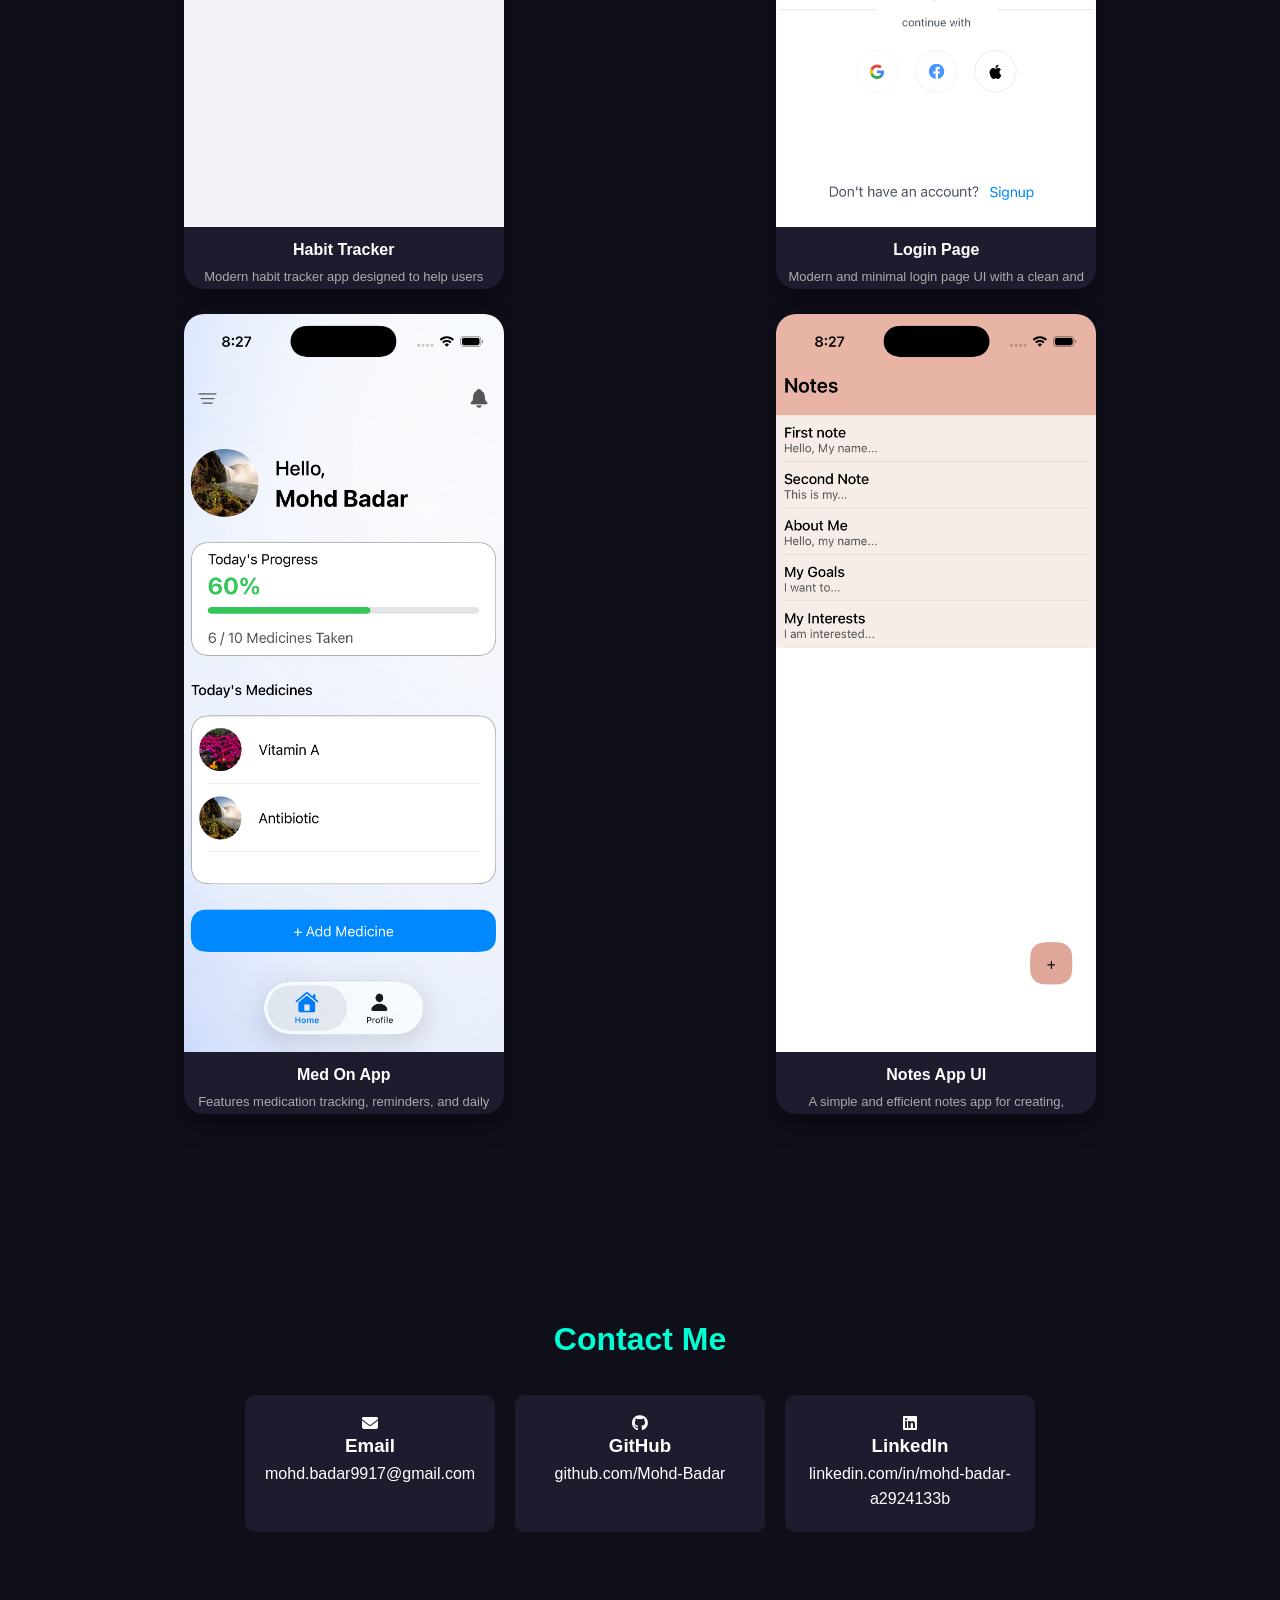
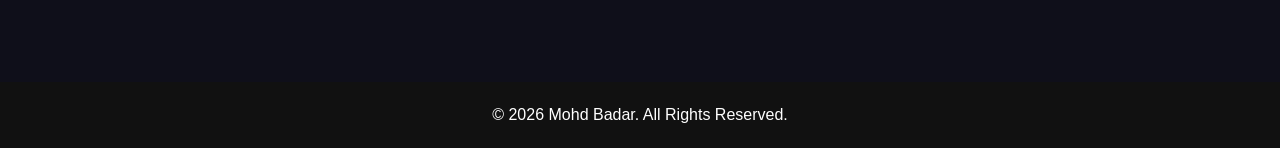
==== commit 3ee40906: "Update index.html" ====
--- a/index.html
+++ b/index.html
@@ -1,3 +1,6 @@
+# My Portfolio 
+# Created by Mohd Badar 
+
 <!DOCTYPE html>
 <html lang="en">
 <head>
@@ -160,4 +163,4 @@
 
 <script src="script.js"></script>
 </body>
-</html>+</html>
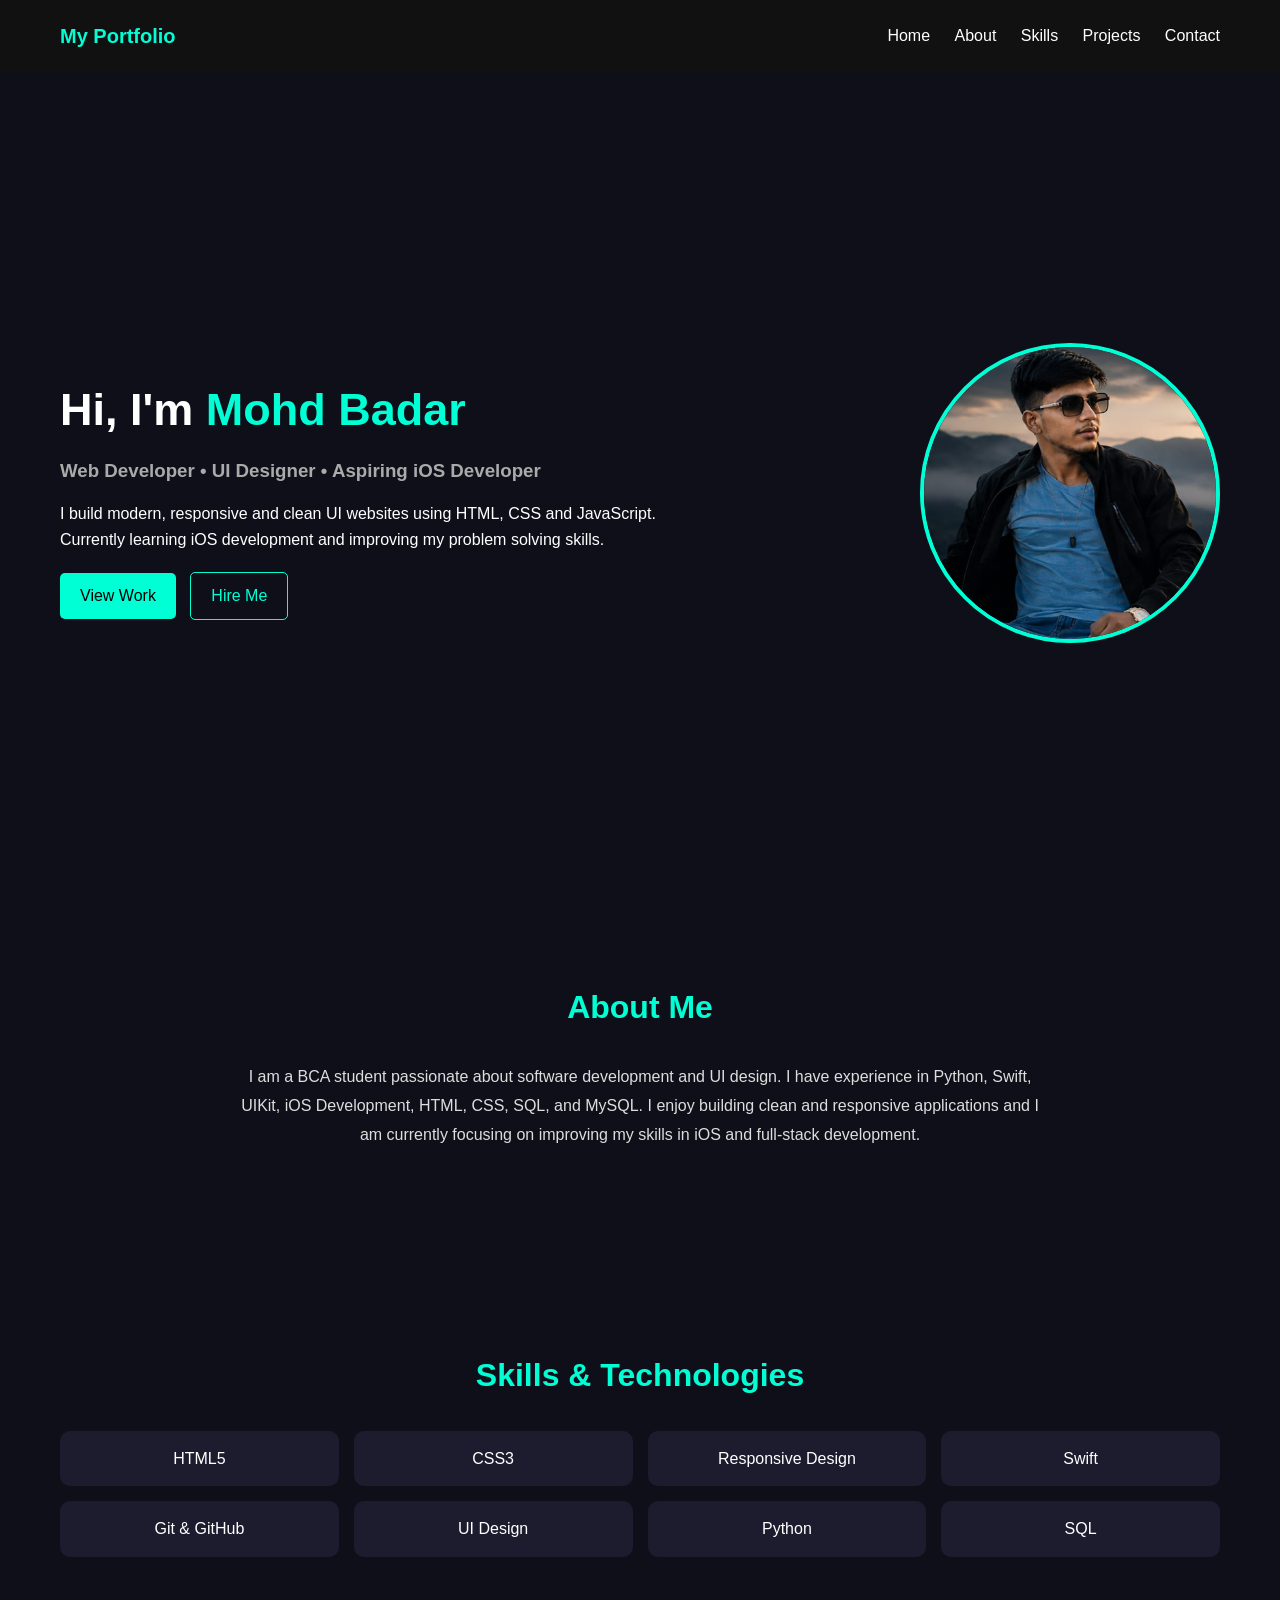
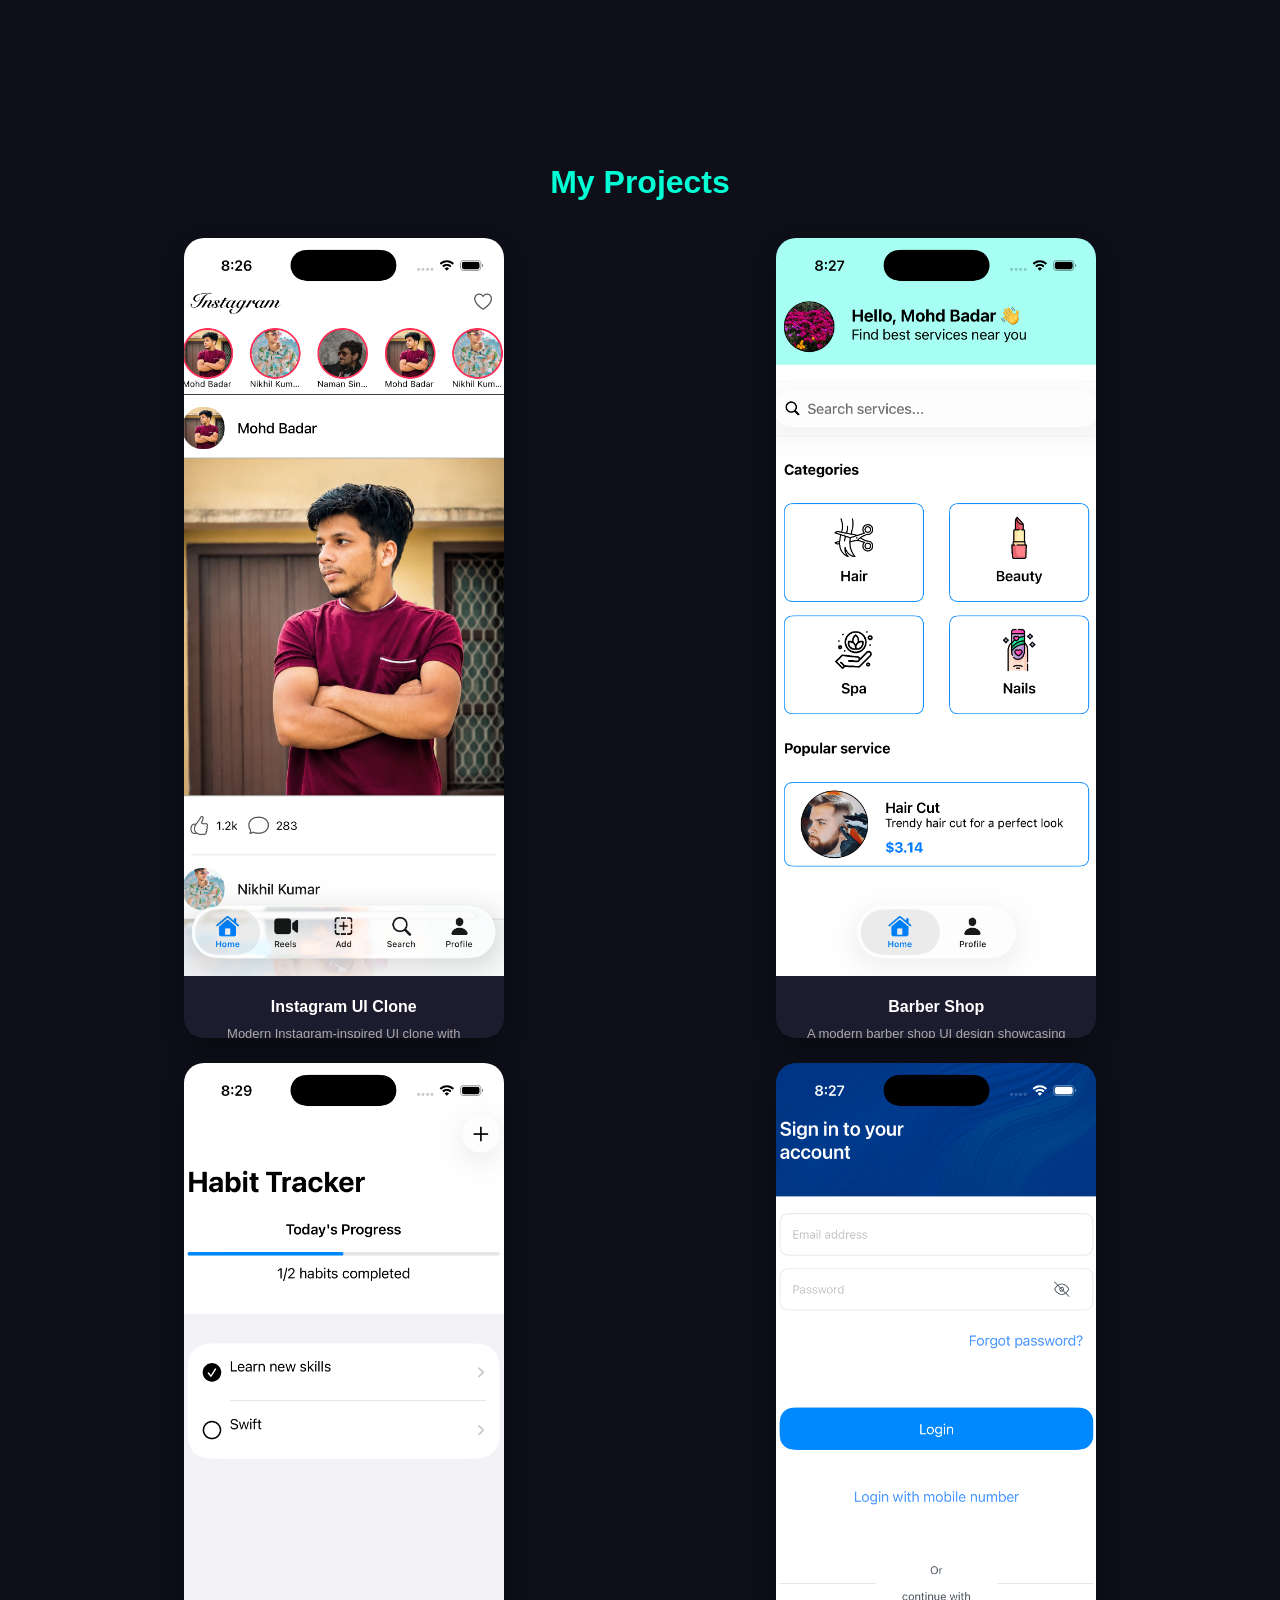
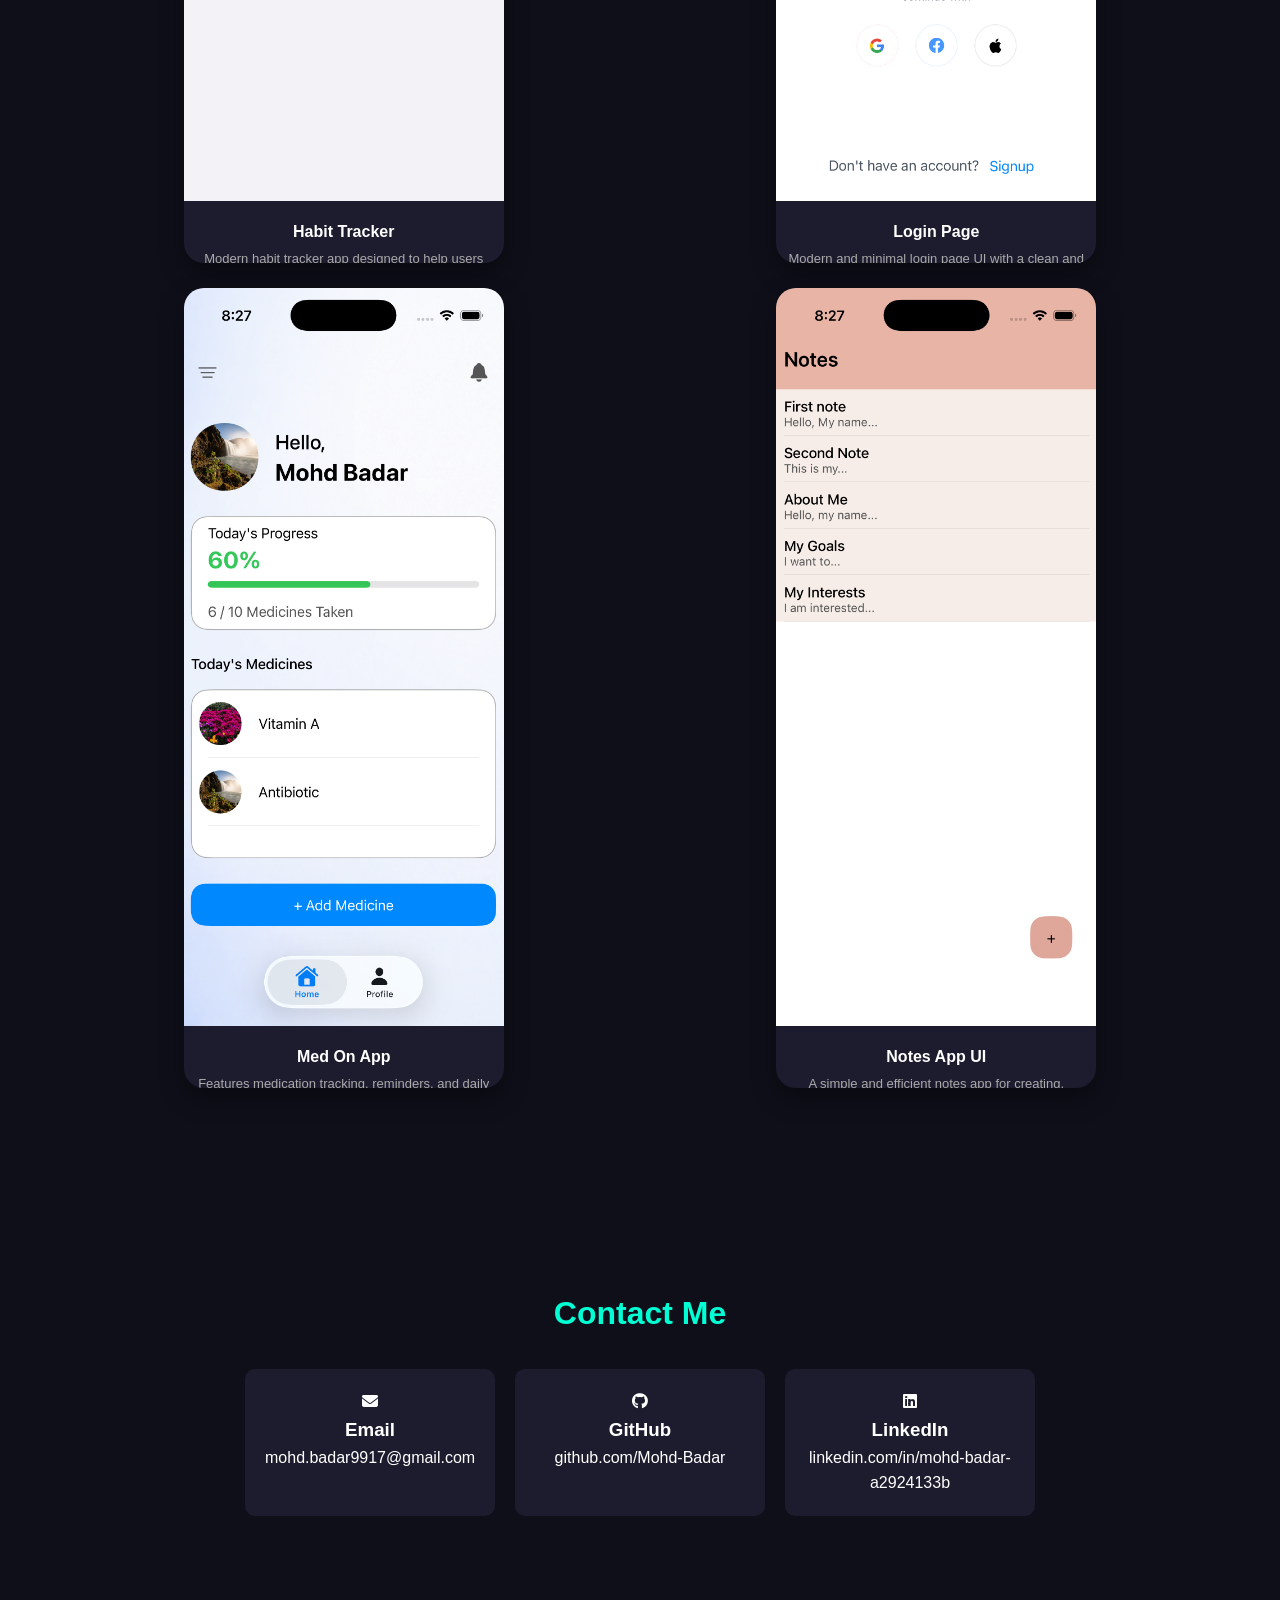
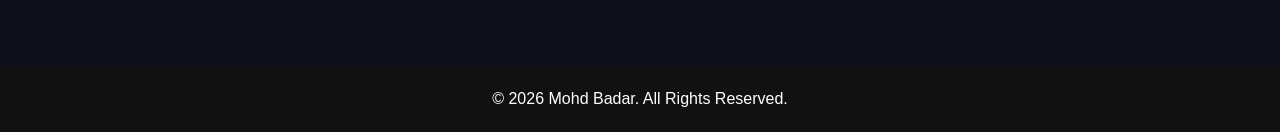
==== commit 5133b595: "Update Replaced comments with HTML comment syntax in index.html" ====
--- a/index.html
+++ b/index.html
@@ -1,5 +1,5 @@
-# My Portfolio 
-# Created by Mohd Badar 
+<!--My Portfolio--> 
+<!-- Created by Mohd Badar -->
 
 <!DOCTYPE html>
 <html lang="en">
@@ -8,8 +8,6 @@
 <meta name="viewport" content="width=device-width, initial-scale=1.0">
 <title>Mohd Badar | Portfolio</title>
 <link rel="stylesheet" href="style.css">
-
-<!-- Icons -->
 <link rel="stylesheet" href="https://cdnjs.cloudflare.com/ajax/libs/font-awesome/6.5.0/css/all.min.css">
 
 </head>
